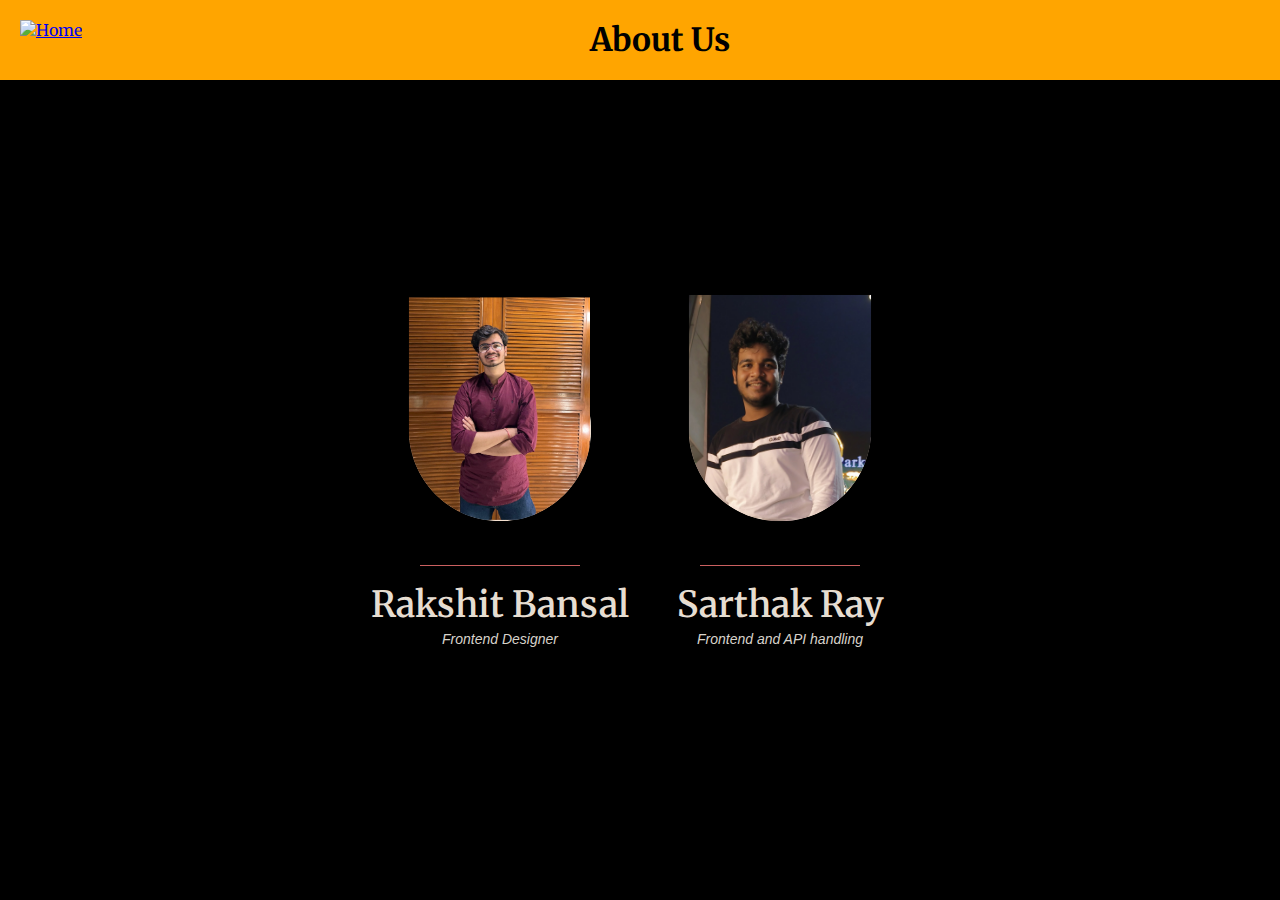
==== about.html @ b304d133 "Add files via upload" ====
<!DOCTYPE html>
<html lang="en">
<head>
    <meta charset="UTF-8">
    <meta name="viewport" content="width=device-width, initial-scale=1.0">
    <title>Document</title>
    <link rel="stylesheet" href="about.css">
</head>
<body>
    <header class="header">
        <a href="index.html"><img src="home.svg" alt="Home"></a>
        <h1>About Us</h1>
    </header>
    


<div class="person">
    <div class="container">
      <div class="container-inner">
        <img
          class="circle"
          
        />
        <img
          class="img img1"
          src="rakshit.jpg"
        />
      </div>
    </div>
    <div class="divider"></div>
    <div class="name">Rakshit Bansal</div>
    <div class="title">Frontend Designer</div>
  </div>
  <div class="person">
    <div class="container">
      <div class="container-inner">
        <img
          class="circle"
        />
        <img
          class="img img2" src="sarthak.jpg"
        />
      </div>
    </div>
    <div class="divider"></div>
    <div class="name">Sarthak Ray</div>
    <div class="title">Frontend and API handling</div>
  </div>


</body>
</html>
---- about.css ----
@import url("https://fonts.googleapis.com/css2?family=Merriweather:wght@900&family=Sumana:wght@700&display=swap");
body {
  align-items: center;
  background-color: black;
  display: flex;
  font-family: "Merriweather", serif;
  flex-wrap: wrap;
  justify-content: center;
  height: 100vh;
  margin: 0;
}
.person {
  align-items: center;
  display: flex;
  flex-direction: column;
  width: 280px;
}
.container {
  border-radius: 50%;
  height: 312px;
  -webkit-tap-highlight-color: transparent;
  transform: scale(0.48);
  transition: transform 250ms cubic-bezier(0.4, 0, 0.2, 1);
  width: 400px;
}
.container:after {
  background-color: black;
  content: "";
  height: 10px;
  position: absolute;
  top: 390px;
  width: 100%;
}
.container:hover {
  transform: scale(0.54);
}
.container-inner {
  clip-path: path(
    "M 390,400 C 390,504.9341 304.9341,590 200,590 95.065898,590 10,504.9341 10,400 V 10 H 200 390 Z"
  );
  position: relative;
  transform-origin: 50%;
  top: -200px;
}
.circle {
  background-color: #fee7d3;
  border-radius: 50%;
  cursor: pointer;
  height: 380px;
  left: 10px;
  pointer-events: none;
  position: absolute;
  top: 210px;
  width: 380px;
}
.img {
  pointer-events: none;
  position: relative;
  transform: translateY(20px) scale(1.15);
  transform-origin: 50% bottom;
  transition: transform 300ms cubic-bezier(0.4, 0, 0.2, 1);
}
.container:hover .img {
  transform: translateY(0) scale(1.2);
}
.img1 {
  left: 22px;
  top: 164px;
  width: 340px;
}
.img2 {
  left: -46px;
  top: 174px;
  width: 444px;
}
.img3 {
  left: -16px;
  top: 144px;
  width: 466px;
}
.divider {
  background-color: #ca6060;
  height: 1px;
  width: 160px;
}
.name {
  color:rgb(230, 221, 209);
  font-size: 36px;
  font-weight: 600;
  margin-top: 16px;
  text-align: center;
}
.title {
  color: rgb(216, 211, 203);
  font-family: arial;
  font-size: 14px;
  font-style: italic;
  margin-top: 4px;
}

.header {
    background-color: #ffa500;
    color: black;
    padding: 20px;
    text-align: center;
    width: 100%;
    position: fixed;
    top: 0;
    left: 0;
    z-index: 999; /* Ensure it appears above other content */
  }
  
  .header h1 {
    margin: 0;
  }
  
  .header a {
    position: absolute;
    left: 20px;
    top: 20px;
  }
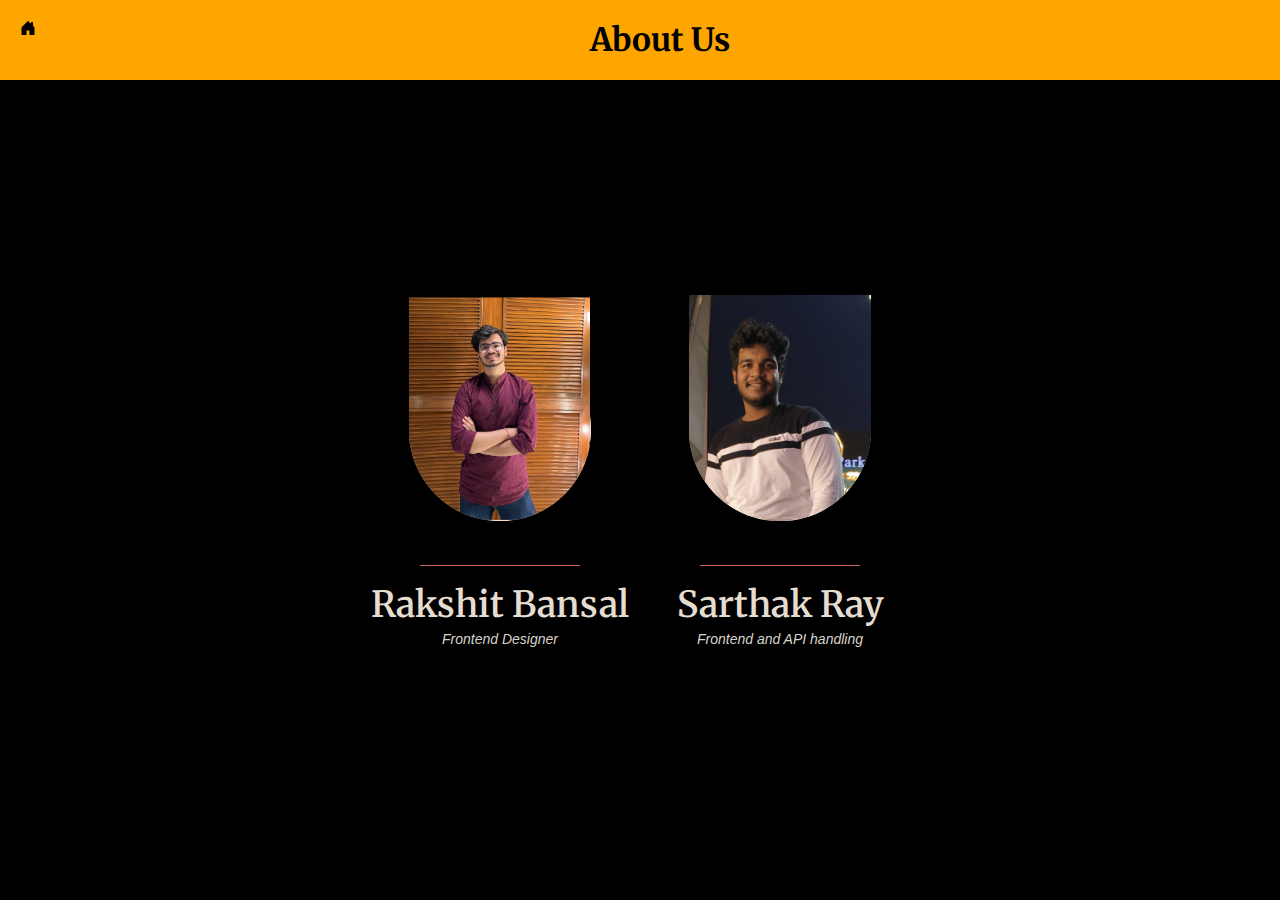
==== commit 877bcd94: "Add files via upload" ====
--- a/about.html
+++ b/about.html
@@ -8,7 +8,7 @@
 </head>
 <body>
     <header class="header">
-        <a href="index.html"><img src="home.svg" alt="Home"></a>
+        <a href="index.html"><img src="main.svg" alt="Home"></a>
         <h1>About Us</h1>
     </header>
     
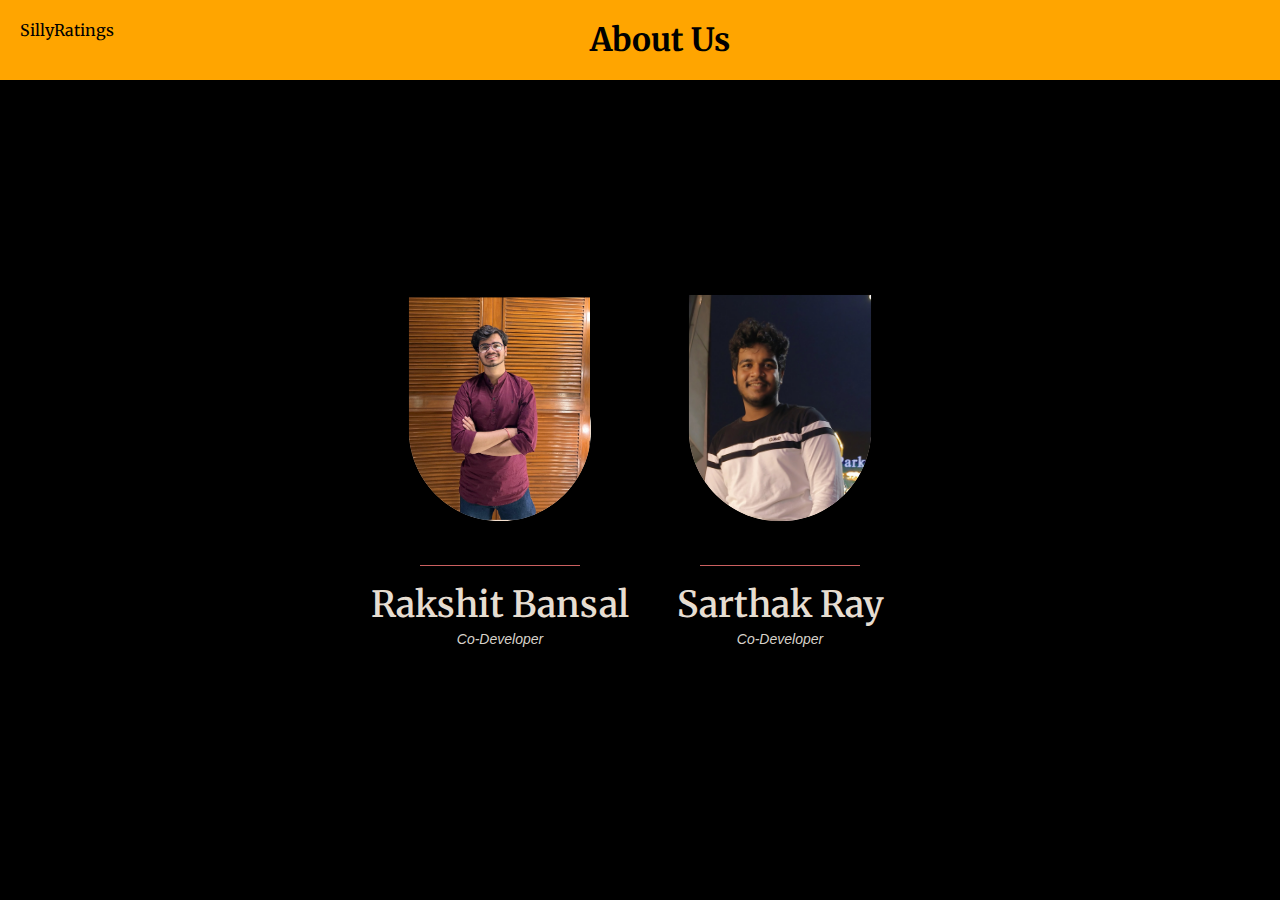
==== commit 1bf7a869: "Add files via upload" ====
--- a/about.html
+++ b/about.html
@@ -8,7 +8,7 @@
 </head>
 <body>
     <header class="header">
-        <a href="index.html"><img src="main.svg" alt="Home"></a>
+      <a style="text-decoration: none; color: black;" href="index.html">SillyRatings</a>
         <h1>About Us</h1>
     </header>
     
@@ -29,7 +29,7 @@
     </div>
     <div class="divider"></div>
     <div class="name">Rakshit Bansal</div>
-    <div class="title">Frontend Designer</div>
+    <div class="title">Co-Developer</div>
   </div>
   <div class="person">
     <div class="container">
@@ -44,7 +44,7 @@
     </div>
     <div class="divider"></div>
     <div class="name">Sarthak Ray</div>
-    <div class="title">Frontend and API handling</div>
+    <div class="title">Co-Developer</div>
   </div>
 
 
